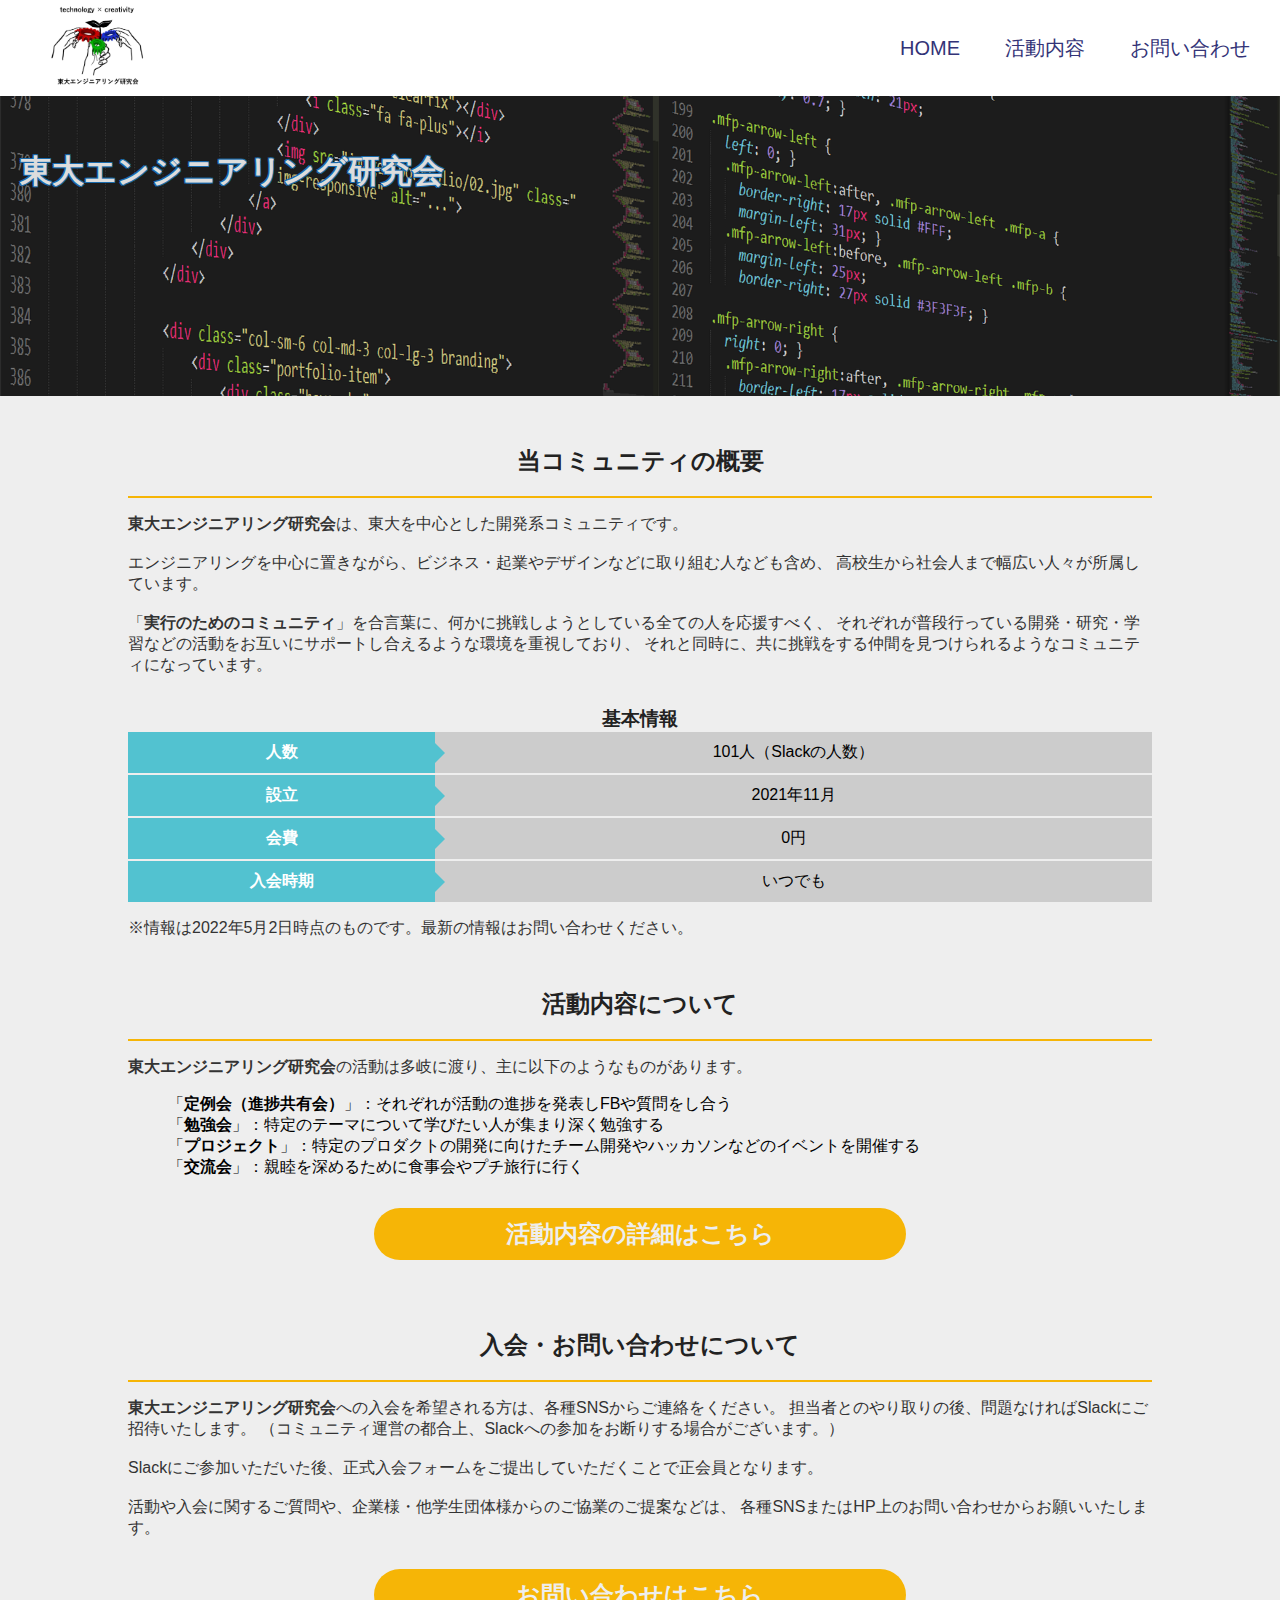
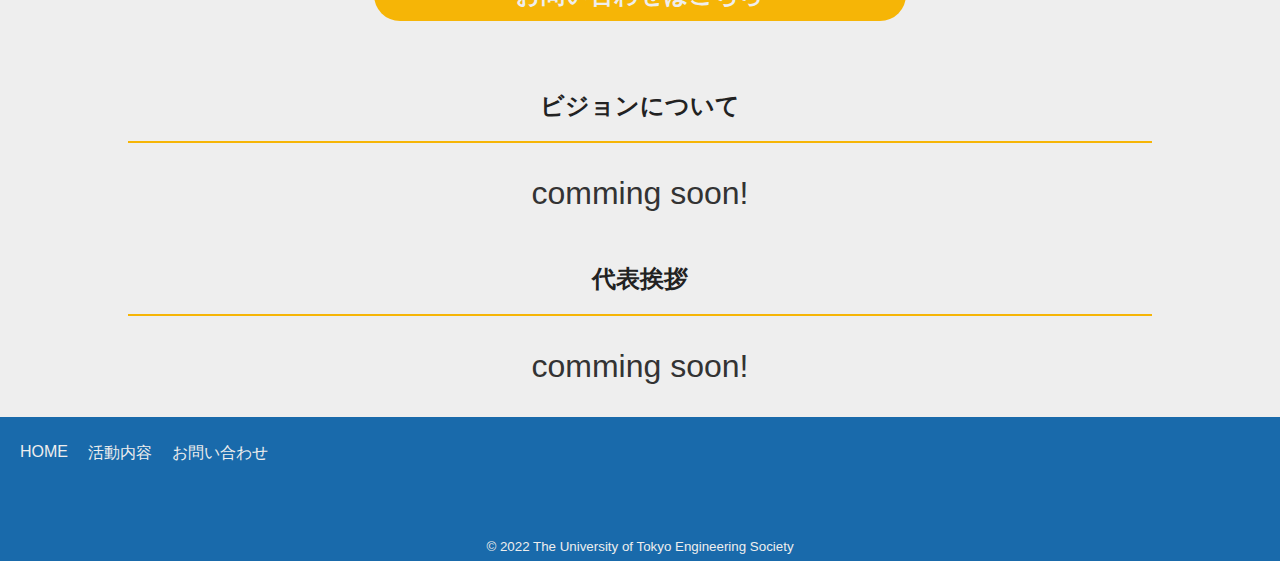
==== docs/index.html @ 3d432517 "ロゴを反映させ、footerからロゴを削除し、activityの文章を一部修正" ====
<!DOCTYPE html>
<html lang="ja">
<head>
  <meta charset="UTF-8">
  <meta http-equiv="X-UA-Compatible" content="IE=edge">
  <meta name="viewport" content="width=device-width, initial-scale=1.0">
  <title>東大エンジニアリング研究会</title>
  <link rel="stylesheet" href="./css/global.css">
  <link rel="stylesheet" href="./css/top.css">
</head>
<body>
  <header>
    <div class="hamburger_btn">
      <span></span>
      <span></span>
      <span></span>
    </div>
    <a href="./" class="logo_name">
      <img src="./images/logo.JPG" alt="Logo Image">
    </a>
    <nav>
      <ul class="nav_links">
        <li><a href="./">HOME</a></li>
        <li><a href="./activity/">活動内容</a></li>
        <li><a href="./contact/">お問い合わせ</a></li>
      </ul>
    </nav>
    <script src="./js/header.js"></script>
  </header>

  <main>
    <div id="top_image_name">
      <h1 id="community_name"><span>東大</span><span>エンジニアリング</span><span>研究会</span></h1>
      <img src="./images/top/titleBackCode.png" alt="top_image" id="top_image">
    </div>
    <div class="explain_block ">
      <h2 id="overview">当コミュニティの概要</h2>
      <p><b>東大エンジニアリング研究会</b>は、東大を中心とした開発系コミュニティです。<br>
        <br>
        エンジニアリングを中心に置きながら、ビジネス・起業やデザインなどに取り組む人なども含め、
        高校生から社会人まで幅広い人々が所属しています。<br>
        <br>
        「<b>実行のためのコミュニティ</b>」を合言葉に、何かに挑戦しようとしている全ての人を応援すべく、
        それぞれが普段行っている開発・研究・学習などの活動をお互いにサポートし合えるような環境を重視しており、
        それと同時に、共に挑戦をする仲間を見つけられるようなコミュニティになっています。
      </p>

      <h3 id="info"><b>基本情報</b></h3>
      <table id="info_table">
        <tr>
          <th>人数</th>
          <td>101人（Slackの人数）</td>
        </tr>
        <tr>
          <th>設立</th>
          <td>2021年11月</td>
        </tr>
        <tr>
          <th>会費</th>
          <td>0円</td>
        </tr>
        <tr>
          <th>入会時期</th>
          <td>いつでも</td>
        </tr>
      </table>
      <p>※情報は2022年5月2日時点のものです。最新の情報はお問い合わせください。</p>
    </div>

    <div class="explain_block ">
      <h2 id="activity">活動内容について</h2>
      <p><b>東大エンジニアリング研究会</b>の活動は多岐に渡り、主に以下のようなものがあります。
        <ul>
          <li>「<b>定例会（進捗共有会）</b>」：それぞれが活動の進捗を発表しFBや質問をし合う</li>
          <li>「<b>勉強会</b>」：特定のテーマについて学びたい人が集まり深く勉強する</li>
          <li>「<b>プロジェクト</b>」：特定のプロダクトの開発に向けたチーム開発やハッカソンなどのイベントを開催する</li>
          <li>「<b>交流会</b>」：親睦を深めるために食事会やプチ旅行に行く</li>
        </ul>
        <a href="./activity/" class="link_btn">活動内容の詳細はこちら</a>
      </p>
    </div>

    <div class="explain_block ">
      <h2 id="contact">入会・お問い合わせについて</h2>
      <p><b>東大エンジニアリング研究会</b>への入会を希望される方は、各種SNSからご連絡をください。
        担当者とのやり取りの後、問題なければSlackにご招待いたします。
        （コミュニティ運営の都合上、Slackへの参加をお断りする場合がございます。）<br>
        <br>
        Slackにご参加いただいた後、正式入会フォームをご提出していただくことで正会員となります。<br>
        <br>
        活動や入会に関するご質問や、企業様・他学生団体様からのご協業のご提案などは、
        各種SNSまたはHP上のお問い合わせからお願いいたします。
        
        <a href="./contact/" class="link_btn">お問い合わせはこちら</a>
      </p>
    </div>

    <div class="explain_block ">
      <h2 id="vision">ビジョンについて</h2>
      <p class="comming_soon">
        comming soon!
      </p>
    </div>

    <div class="explain_block ">
      <h2 id="greet">代表挨拶</h2>
      <p class="comming_soon">
        comming soon!
      </p>
    </div>
  </main>

  <footer class="main_color">
    <div class="footer_link_logo">
      <ul class="footer_nav">
        <li><a href="./">HOME</a></li>
        <li><a href="./activity/">活動内容</a></li>
        <li><a href="./contact/">お問い合わせ</a></li>
      </ul>
      <!-- <a href="./" class="footer_logo_name">
        <img src="./images/logo.JPG" alt="Logo Image">
      </a> -->
    </div>
    <p class="copyright"><small>© 2022 The University of Tokyo Engineering Society</small></p>
  </footer>
</body>
</html>
---- docs/css/global.css ----
/* 全体共通 */
body {
  margin: 0;
  padding: 0;
  background: #eee;
  font-family: "メイリオ", Meiryo, "Hiragino Kaku Gothic Pro", "ヒラギノ角ゴ Pro W3", Hiragino Sans, "Noto Sans JP", sans-serif;
}

h1 {
  color: #222;
}

h2 {
  color: #222;
}

h3 {
  color: #222;
}

p {
  color: #333;
}

b {
  font-weight: bold;
}

.main_color {
  background-color: #196aab; /* 東大の青 */
}

.accent_color {
  background-color: #f6b506; /* 東大の黄色 */
}

/* font-sizeは後日考える */


/* header */
/* スマホ用 & 共通用 */
header {
  background-color: #fff;
  height: 64px;
  box-shadow: 0px 10px 10px 0px rgba(100,100,100,0.1);
  display: flex;
  position: relative;
}

.hamburger_btn {
  width: 70px;
  height: 64px;
  cursor: pointer;
  padding: 0;
  position: fixed;
}

.hamburger_btn:hover {
  background-color: #ddd;
}

.hamburger_btn span {
  position: absolute;
  display: block;
  left: 20px;
  width: 30px;
  height: 2px;
  background-color: #333;
  border-radius: 4px;
}

.hamburger_btn span:nth-child(1) {
  top: 20px;
}

.hamburger_btn span:nth-child(2) {
  top: 32px;
}

.hamburger_btn span:nth-child(3) {
  top: 44px;
}

.logo_name {
  display: block;
  height: inherit;
}

.logo_name img{
  position: absolute;
  left: 50%;
  transform: translate(-50%, 0);
  width: auto;
  height: inherit;
}

nav ul li :hover{
  color: #99f;
}
nav ul li a {
  color: inherit;
  text-decoration: none;
  display: block;
}

nav ul li {
  text-align: center;
  display: block;
  border-bottom: #222 solid 1px;
  margin: 10px;
  padding: 10px;
  width: 80%;
}

nav ul {
  position: absolute;
  transform: translateY(-120%);
  right: 0;
  top: 64px;
  height: calc(100vh - 64px);
  background-color: #fff;
  display: flex;
  flex-direction: column;
  align-items: center;
  width: 100%;
  margin: 0;
}

.nav_active {
  transform: translateY(0%);
  transition: all 0.5s;
  z-index: 1;
  position: fixed;
}

li {
  list-style: none;
}


@media screen and (min-width: 600px) {
  header {
    display: flex;
    height: 96px;
    position: initial;
  }
  .hamburger_btn {
    display: none;
  }
  .logo_name img{
    position: initial;
    margin-left: 50px;
    left: initial;
    transform: initial;
  }
  nav {
    display: initial;
    margin: auto 0 auto auto;
  }
  nav ul {
    position: initial;
    right: initial;
    height: initial;
    background-color: initial;
    flex-direction: initial;
    justify-content: space-between;
    width: 350px;
    top: initial;
    transform: translateY(0%);

    margin: auto 30px;
    padding: 0;
    color: #337;
    font-size: 20px;
  }
  nav ul li {
    padding: 0;
    border: none;
    width:fit-content;
    margin: 0;
  }
  nav ul li a {
    width: 100%;
  }
}



/* footer */
/* スマホ用 & 共通用 */
footer {
  color: #eee;
  height: 144px;
}

.footer_link_logo {
  display: flex;
  height: calc(144px - 40px);
}

.footer_nav {
  /* display: flex; */
  padding: 0;
  padding-left: 10px;
}

.footer_nav li {
  margin: 10px;
  padding: 0;
}

.footer_nav li a {
  color: inherit;
  text-decoration: none;
  display: block;
}

.footer_nav li a:hover {
  color: #f6b506;
}

.footer_logo_name {
  margin-right: 50px;
  margin-left: auto;
  display: block;
  height: inherit;
}

.footer_logo_name img{
  height: inherit;
}

.copyright {
  text-align: center;
  color: #eee;
}


@media screen and (min-width: 600px) {
  .footer_nav {
    display: flex;
  }
}
---- docs/css/top.css ----
#top_image_name {
  position: relative;
  height: min-content;
  line-height: 0;
}

#top_image {
  width: 100%;
  max-height: 300px;
  object-fit: cover;
}

#community_name {
  position: absolute;
  color: #ddd;
  margin-top: 50px;
  margin-left: 20px;
  text-shadow:1px 1px 0 #196aab,-1px 1px 0 #196aab,1px -1px 0 #196aab,-1px -1px 0 #196aab;
  line-height: 50px;
  height: 150px;
}

#community_name span {
  white-space: nowrap;
}

.explain_block {
  width: 80%;
  margin: auto;
}

h2 {
  display: block;
  color: #222;
  border-bottom: #f6b506 2px solid;
  width: 100%;
  margin: auto;
  margin-top: 30px;
  height: 70px;
  line-height: 70px;
  text-align: center;
  justify-content: center;
}

#info {
  text-align: center;
  margin: 0;
  margin-top: 30px;
}

#info_table {
  width: 100%;
  border-collapse: collapse;
}

#info_table tr{
  border-bottom: solid 2px #eee;
}

#info_table tr:last-child{
  border-bottom: none;
}

#info_table th{
  position: relative;
  text-align: left;
  width: 30%;
  background-color: #52c2d0;
  color: white;
  text-align: center;
  padding: 10px 0;
}

#info_table th:after{
  display: block;
  content: "";
  width: 0px;
  height: 0px;
  position: absolute;
  top:calc(50% - 10px);
  right:-10px;
  border-left: 10px solid #52c2d0;
  border-top: 10px solid transparent;
  border-bottom: 10px solid transparent;
}

#info_table td{
  text-align: left;
  width: 70%;
  text-align: center;
  background-color: #ccc;
  padding: 10px 0;
}

.link_btn {
  text-decoration: none;
  display: block;
  background-color: #f6b506;
  color: #eee;
  border: none;
  border-radius: 100vh;
  text-align: center;
  padding: 10px;
  margin: auto;
  margin-top: 30px;
  margin-bottom: 50px;
  font-weight: bold;
  font-size: 24px;
  width: 80%;
}

.link_btn:hover {
  background-color: #fd3;
}

.comming_soon {
  font-size: 32px;
  text-align: center;
}

@media screen and (min-width: 600px) {
  .link_btn{
    width: 50%;
  }
}
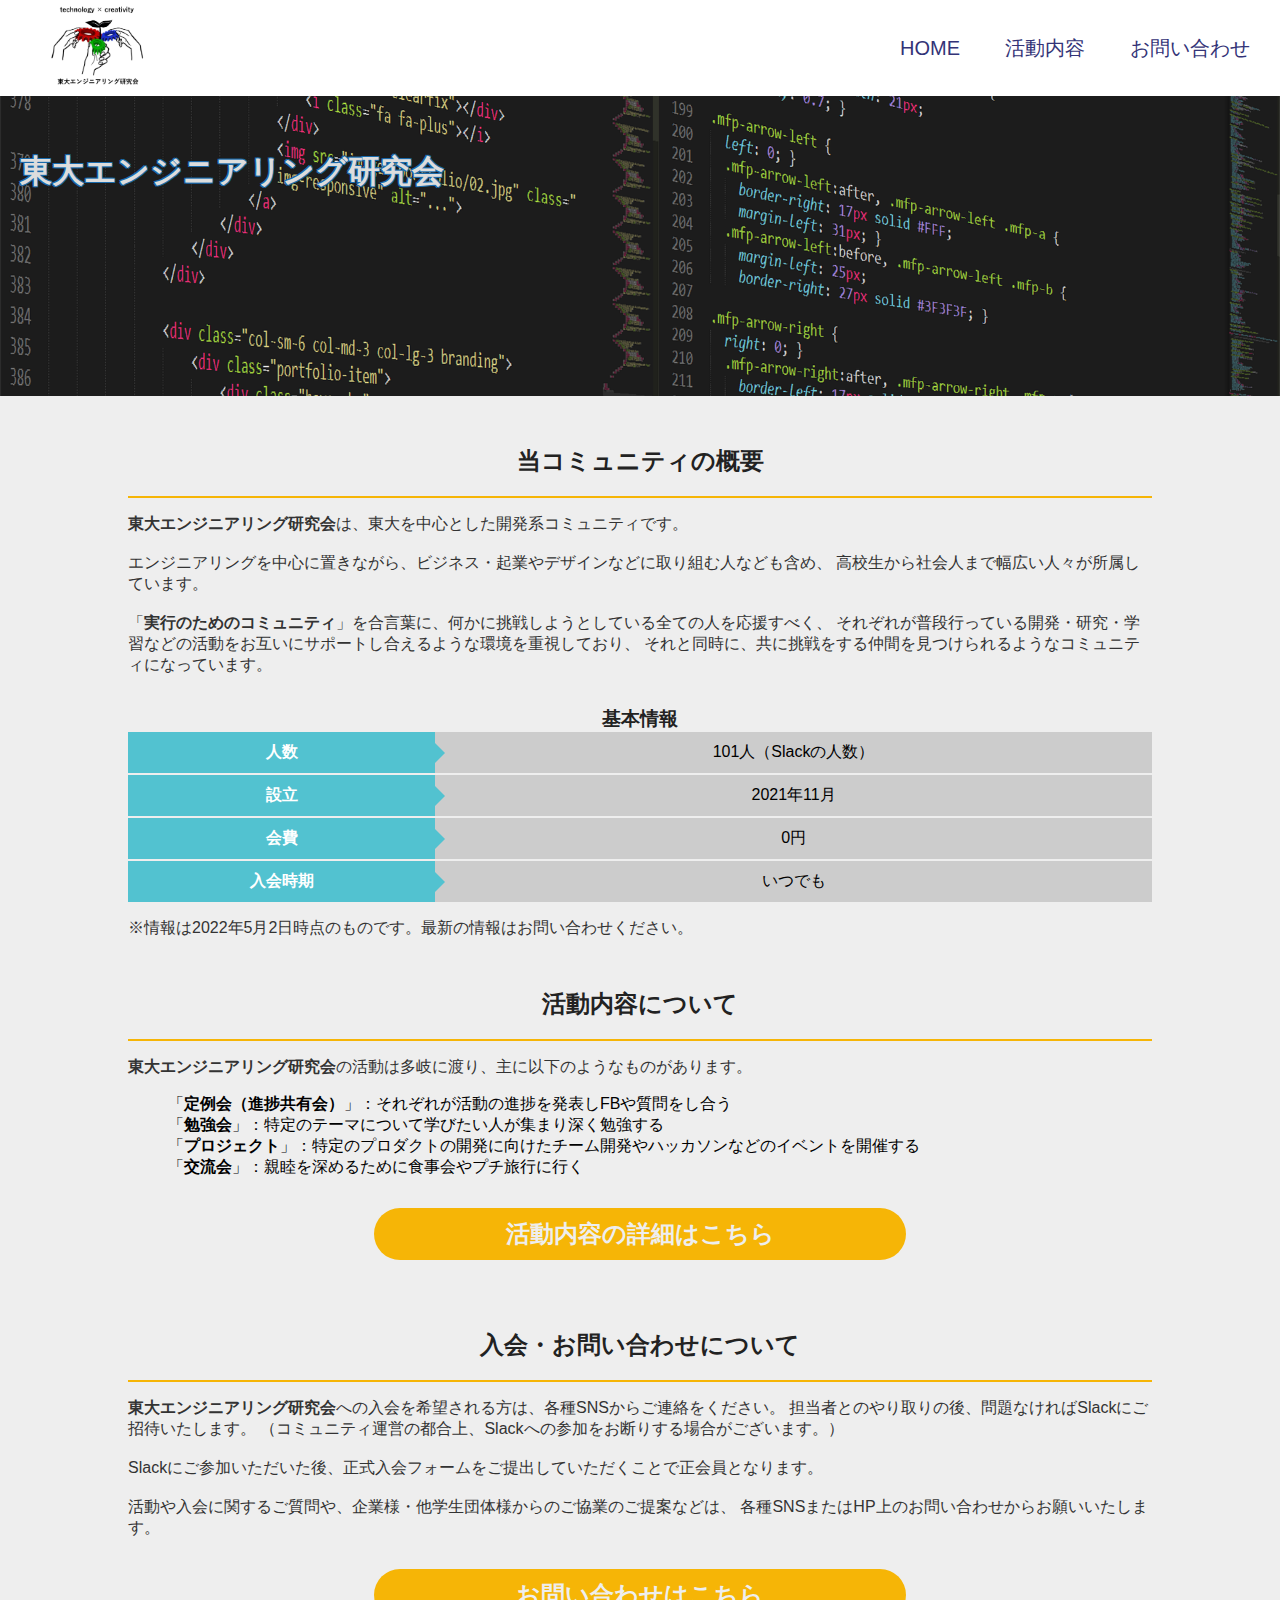
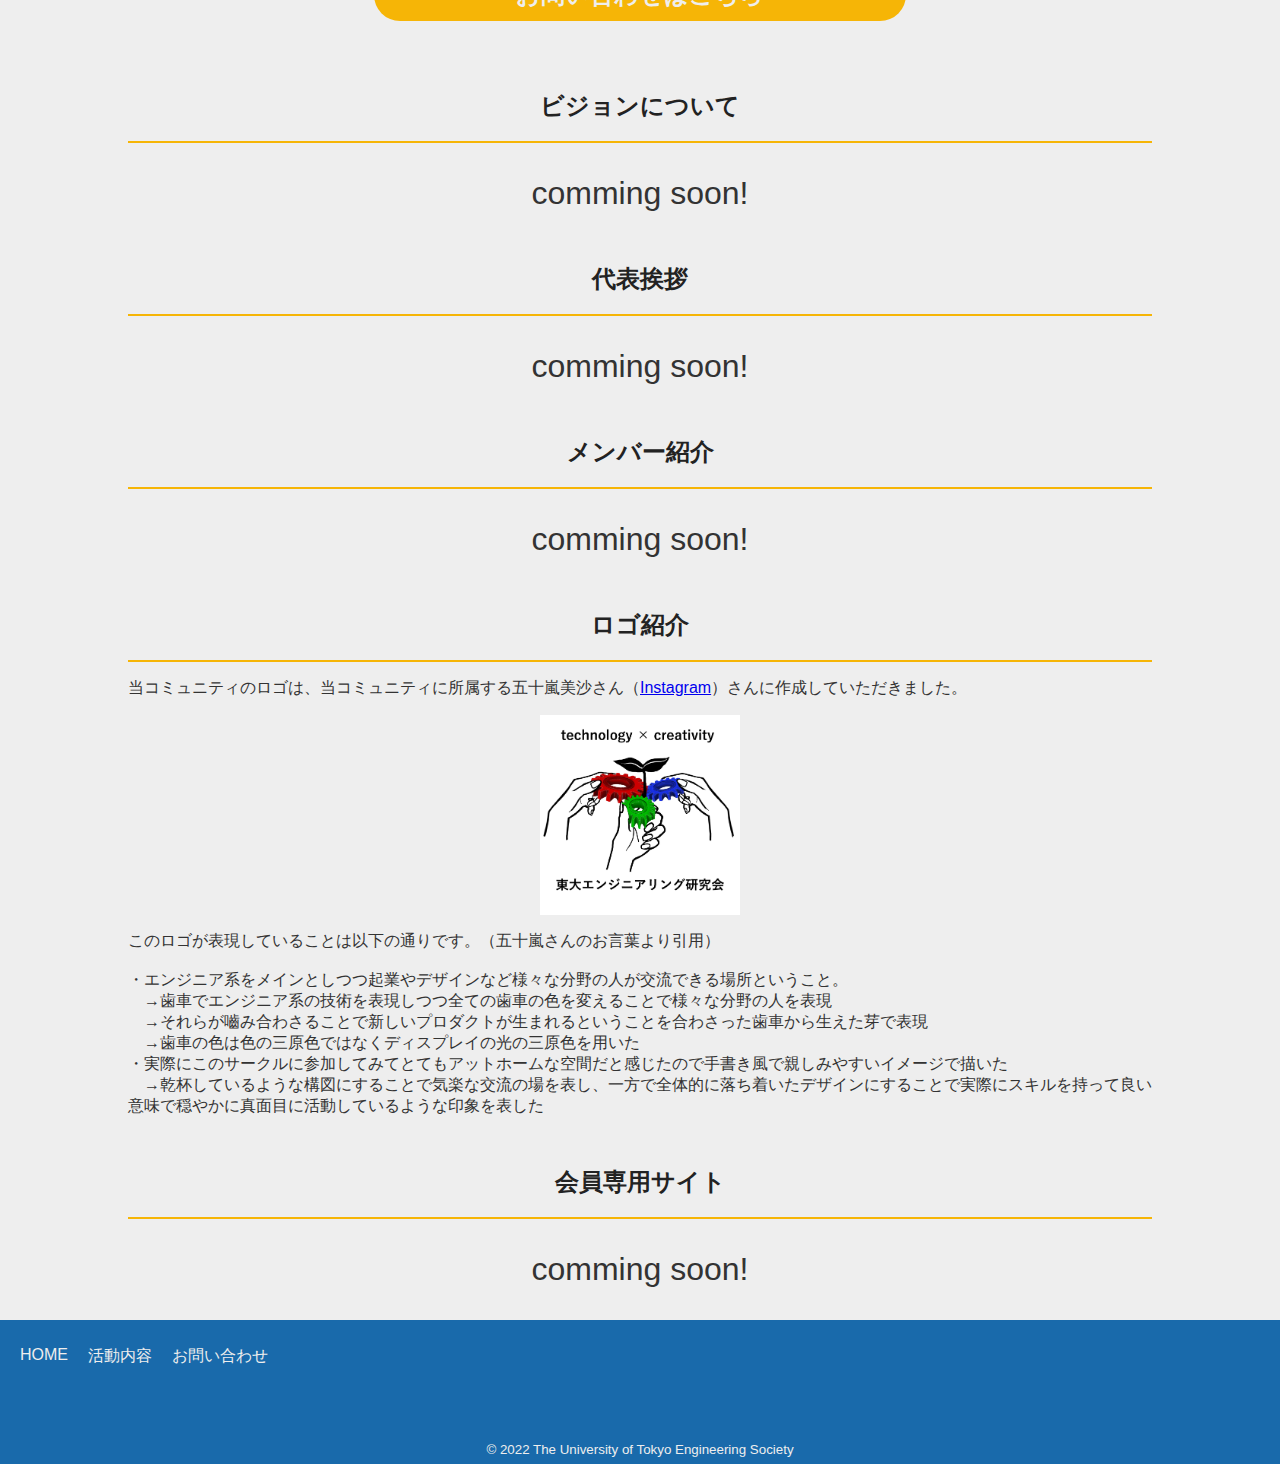
==== commit eb941a37: "ロゴ紹介を作成し、メンバー紹介と会員専用ぺージの型を作った" ====
--- a/docs/index.html
+++ b/docs/index.html
@@ -108,6 +108,39 @@
         comming soon!
       </p>
     </div>
+
+    <div class="explain_block ">
+      <h2 id="member">メンバー紹介</h2>
+      <p class="comming_soon">
+        comming soon!
+      </p>
+    </div>
+
+    <div class="explain_block ">
+      <h2 id="introduce_logo">ロゴ紹介</h2>
+      <p>
+        当コミュニティのロゴは、当コミュニティに所属する五十嵐美沙さん（<a href="https://www.instagram.com/art_misa.10250417/">Instagram</a>）さんに作成していただきました。</p>
+
+        <img src="./images/top/logo.JPG" alt="ロゴ" id="logo_introduce_img">
+
+        <p>このロゴが表現していることは以下の通りです。（五十嵐さんのお言葉より引用）<br>
+        <br>
+        ・エンジニア系をメインとしつつ起業やデザインなど様々な分野の人が交流できる場所ということ。<br>
+        　→歯車でエンジニア系の技術を表現しつつ全ての歯車の色を変えることで様々な分野の人を表現<br>
+        　→それらが嚙み合わさることで新しいプロダクトが生まれるということを合わさった歯車から生えた芽で表現<br>
+        　→歯車の色は色の三原色ではなくディスプレイの光の三原色を用いた<br>
+        ・実際にこのサークルに参加してみてとてもアットホームな空間だと感じたので手書き風で親しみやすいイメージで描いた<br>
+        　→乾杯しているような構図にすることで気楽な交流の場を表し、一方で全体的に落ち着いたデザインにすることで実際にスキルを持って良い意味で穏やかに真面目に活動しているような印象を表した
+
+      </p>
+    </div>
+
+    <div class="explain_block ">
+      <h2 id="only_member">会員専用サイト</h2>
+      <p class="comming_soon">
+        comming soon!
+      </p>
+    </div>
   </main>
 
   <footer class="main_color">
--- a/docs/css/top.css
+++ b/docs/css/top.css
@@ -118,6 +118,12 @@
   text-align: center;
 }
 
+#logo_introduce_img {
+  width: 200px;
+  display: block;
+  margin: auto;
+}
+
 @media screen and (min-width: 600px) {
   .link_btn{
     width: 50%;
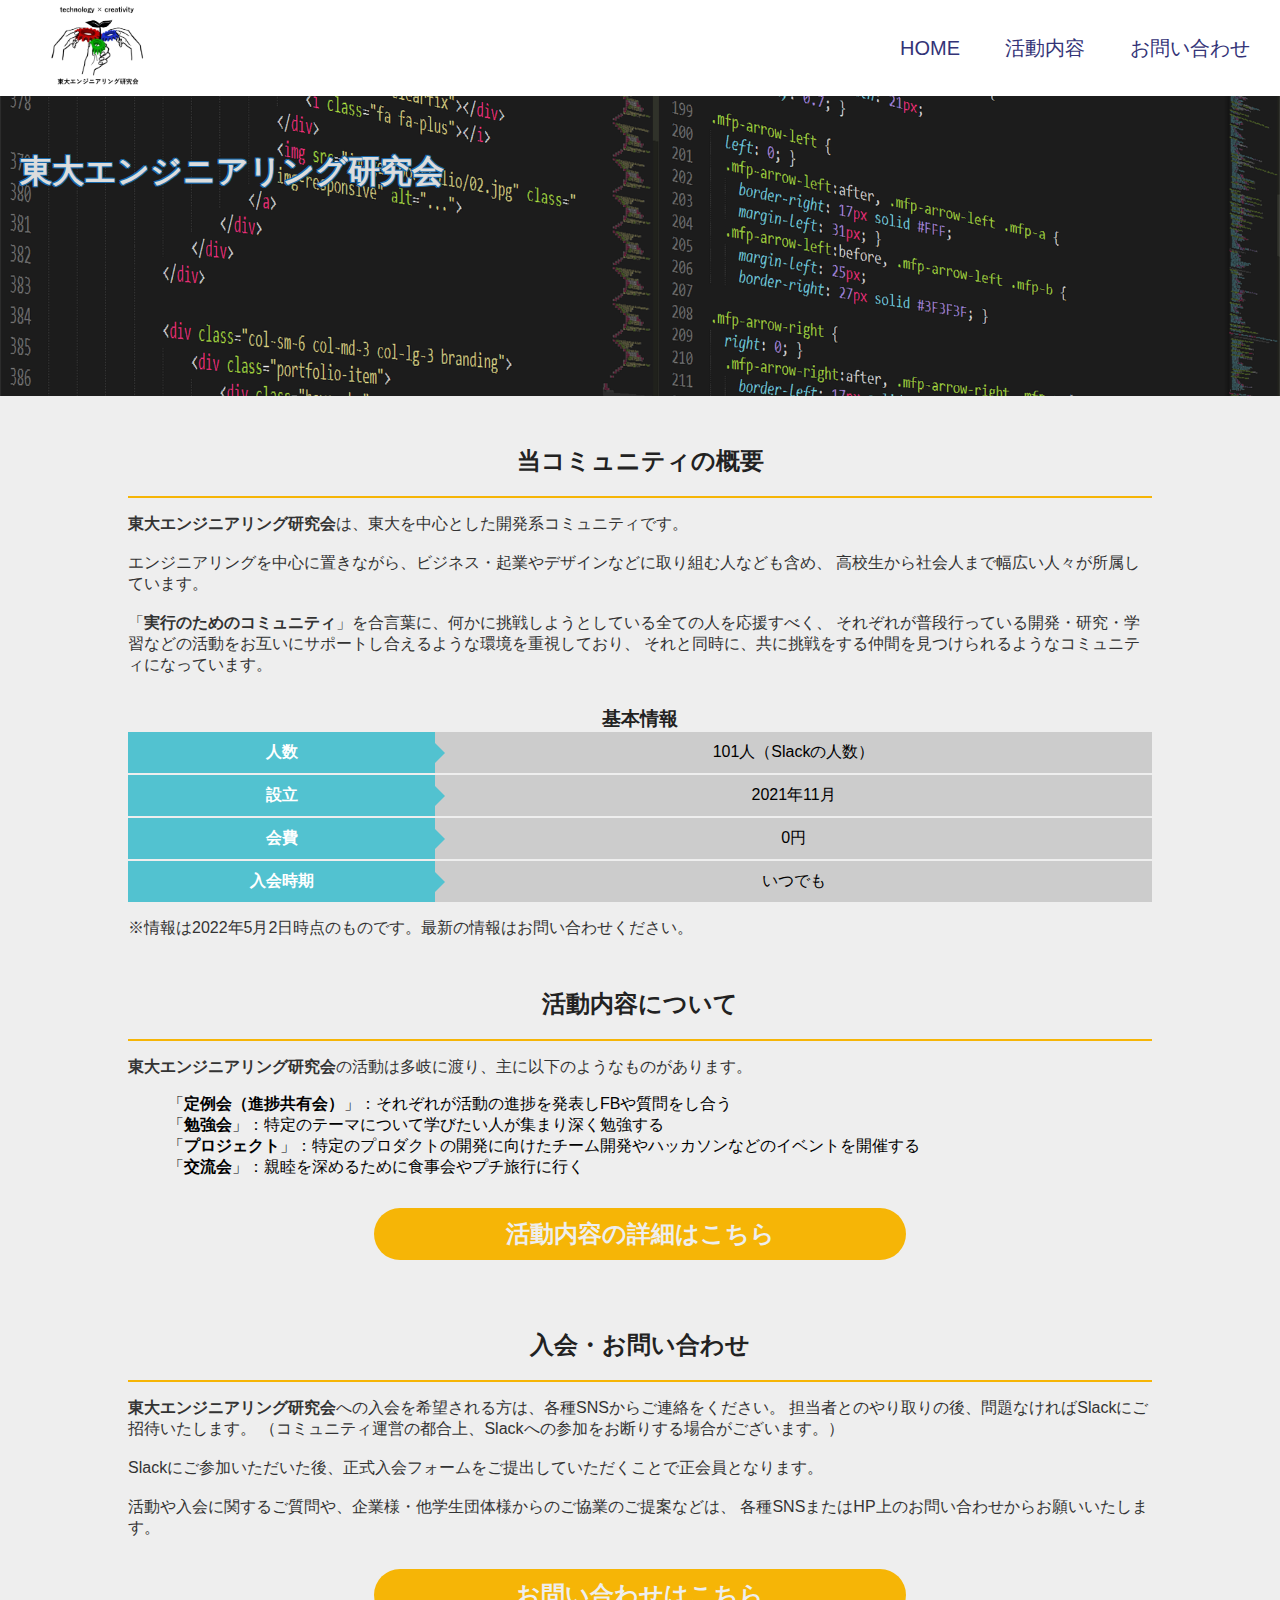
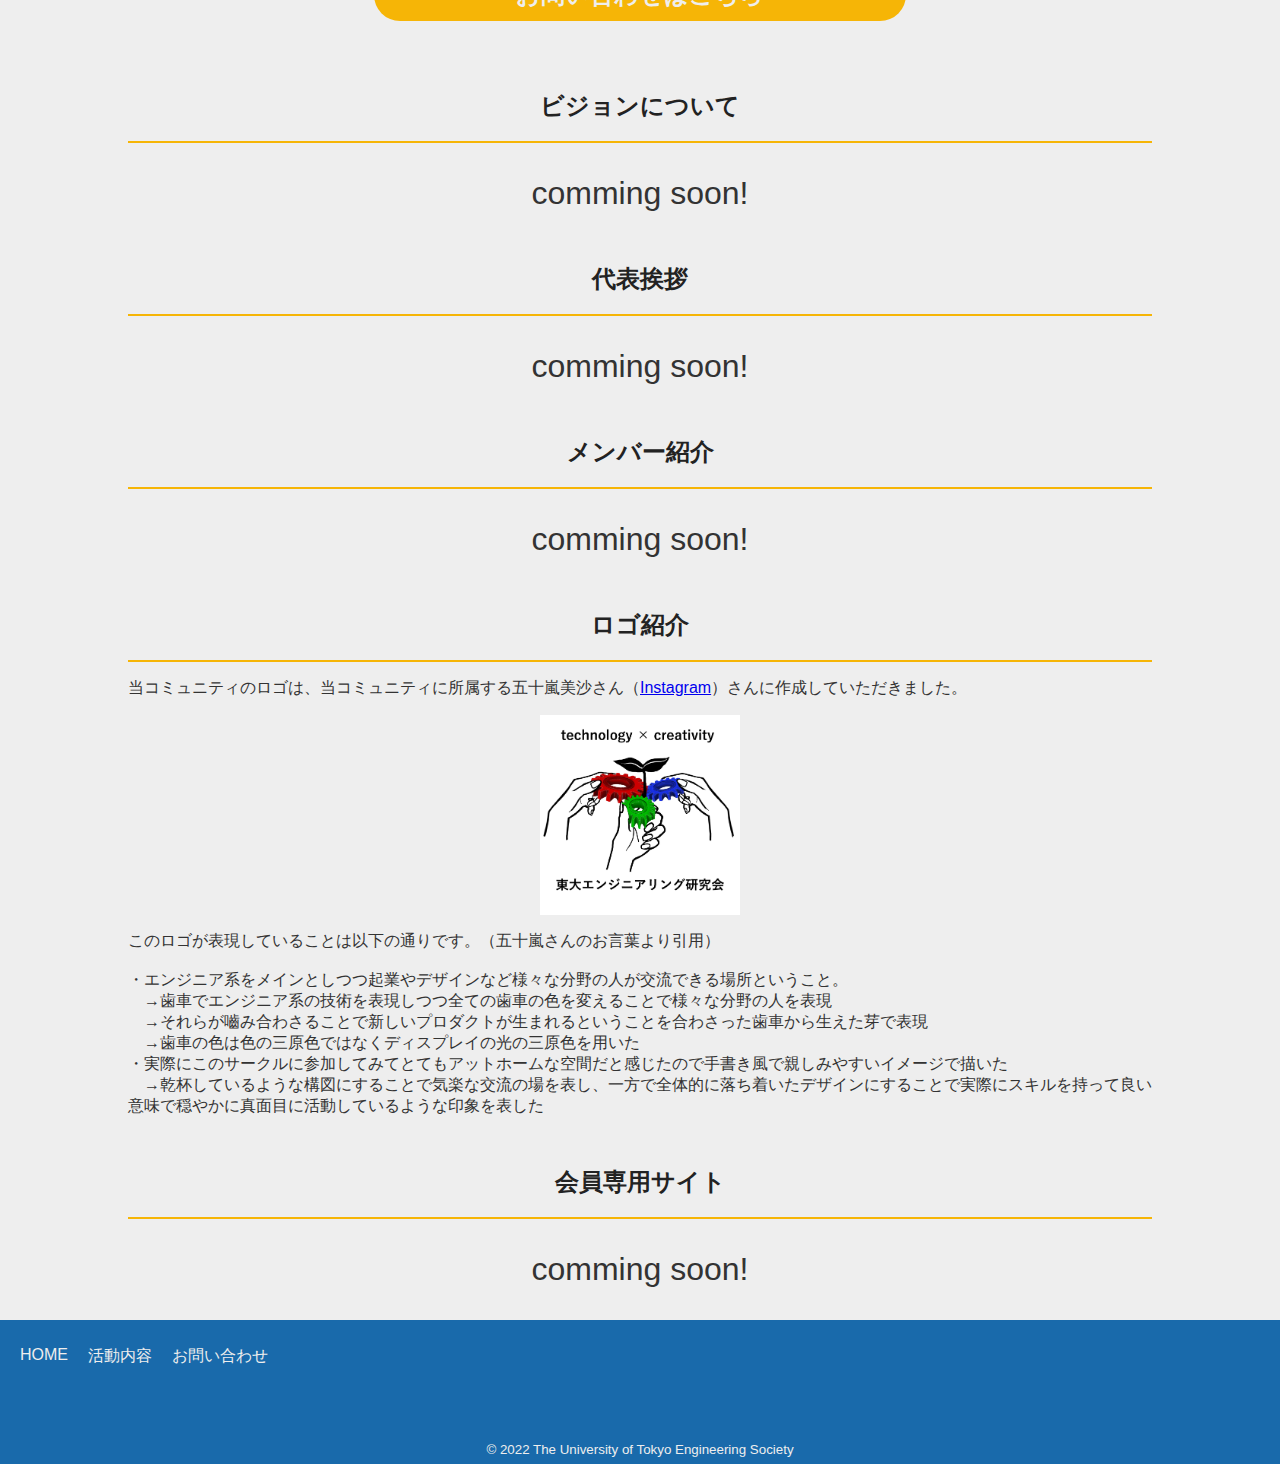
==== commit 9625f8ff: "bugfix" ====
--- a/docs/index.html
+++ b/docs/index.html
@@ -30,7 +30,8 @@
 
   <main>
     <div id="top_image_name">
-      <h1 id="community_name"><span>東大</span><span>エンジニアリング</span><span>研究会</span></h1>
+      <!-- safariで改行されなかったので、エンジニアリングの部分のspanタグを削除 -->
+      <h1 id="community_name"><span>東大</span>エンジニアリング<span>研究会</span></h1>
       <img src="./images/top/titleBackCode.png" alt="top_image" id="top_image">
     </div>
     <div class="explain_block ">
@@ -81,7 +82,8 @@
     </div>
 
     <div class="explain_block ">
-      <h2 id="contact">入会・お問い合わせについて</h2>
+      <!-- 小さい画面だと改行されてしまうので、h2タグの内部を短くした -->
+      <h2 id="contact">入会・お問い合わせ</h2>
       <p><b>東大エンジニアリング研究会</b>への入会を希望される方は、各種SNSからご連絡をください。
         担当者とのやり取りの後、問題なければSlackにご招待いたします。
         （コミュニティ運営の都合上、Slackへの参加をお断りする場合がございます。）<br>
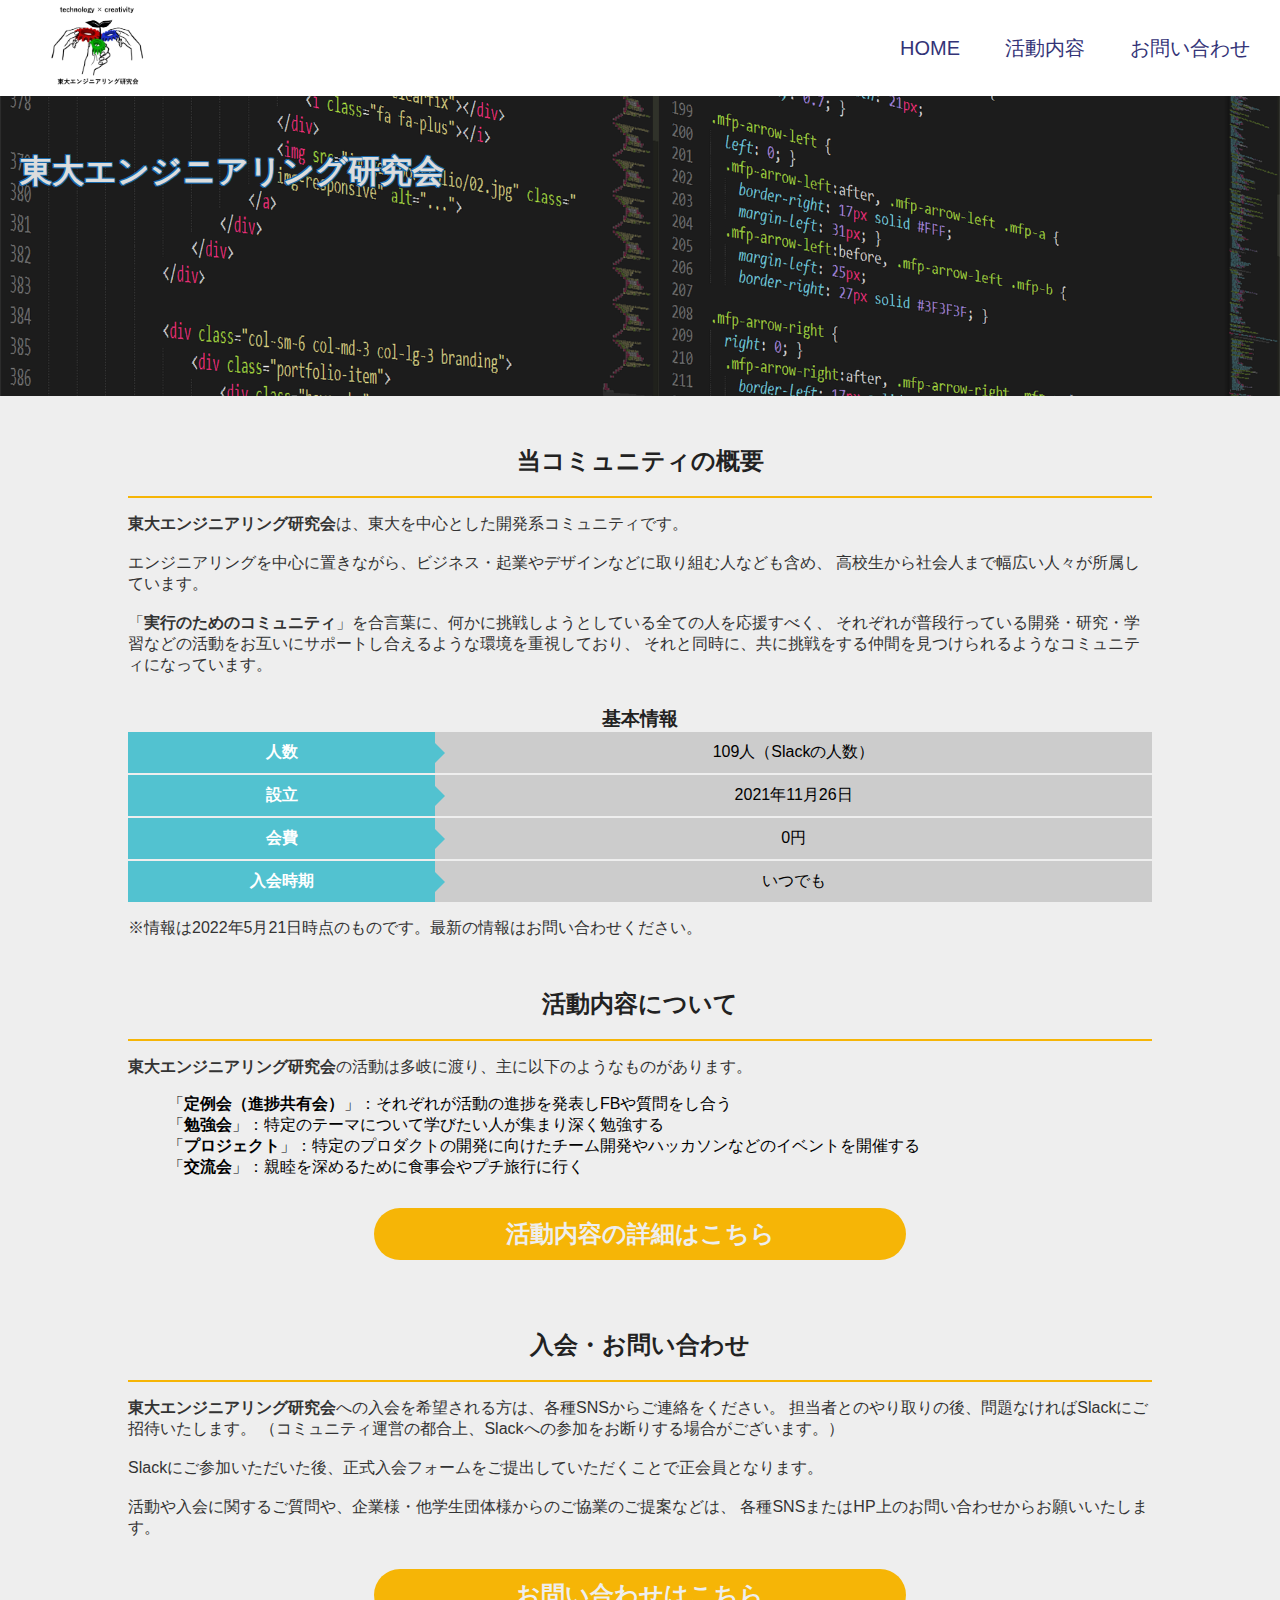
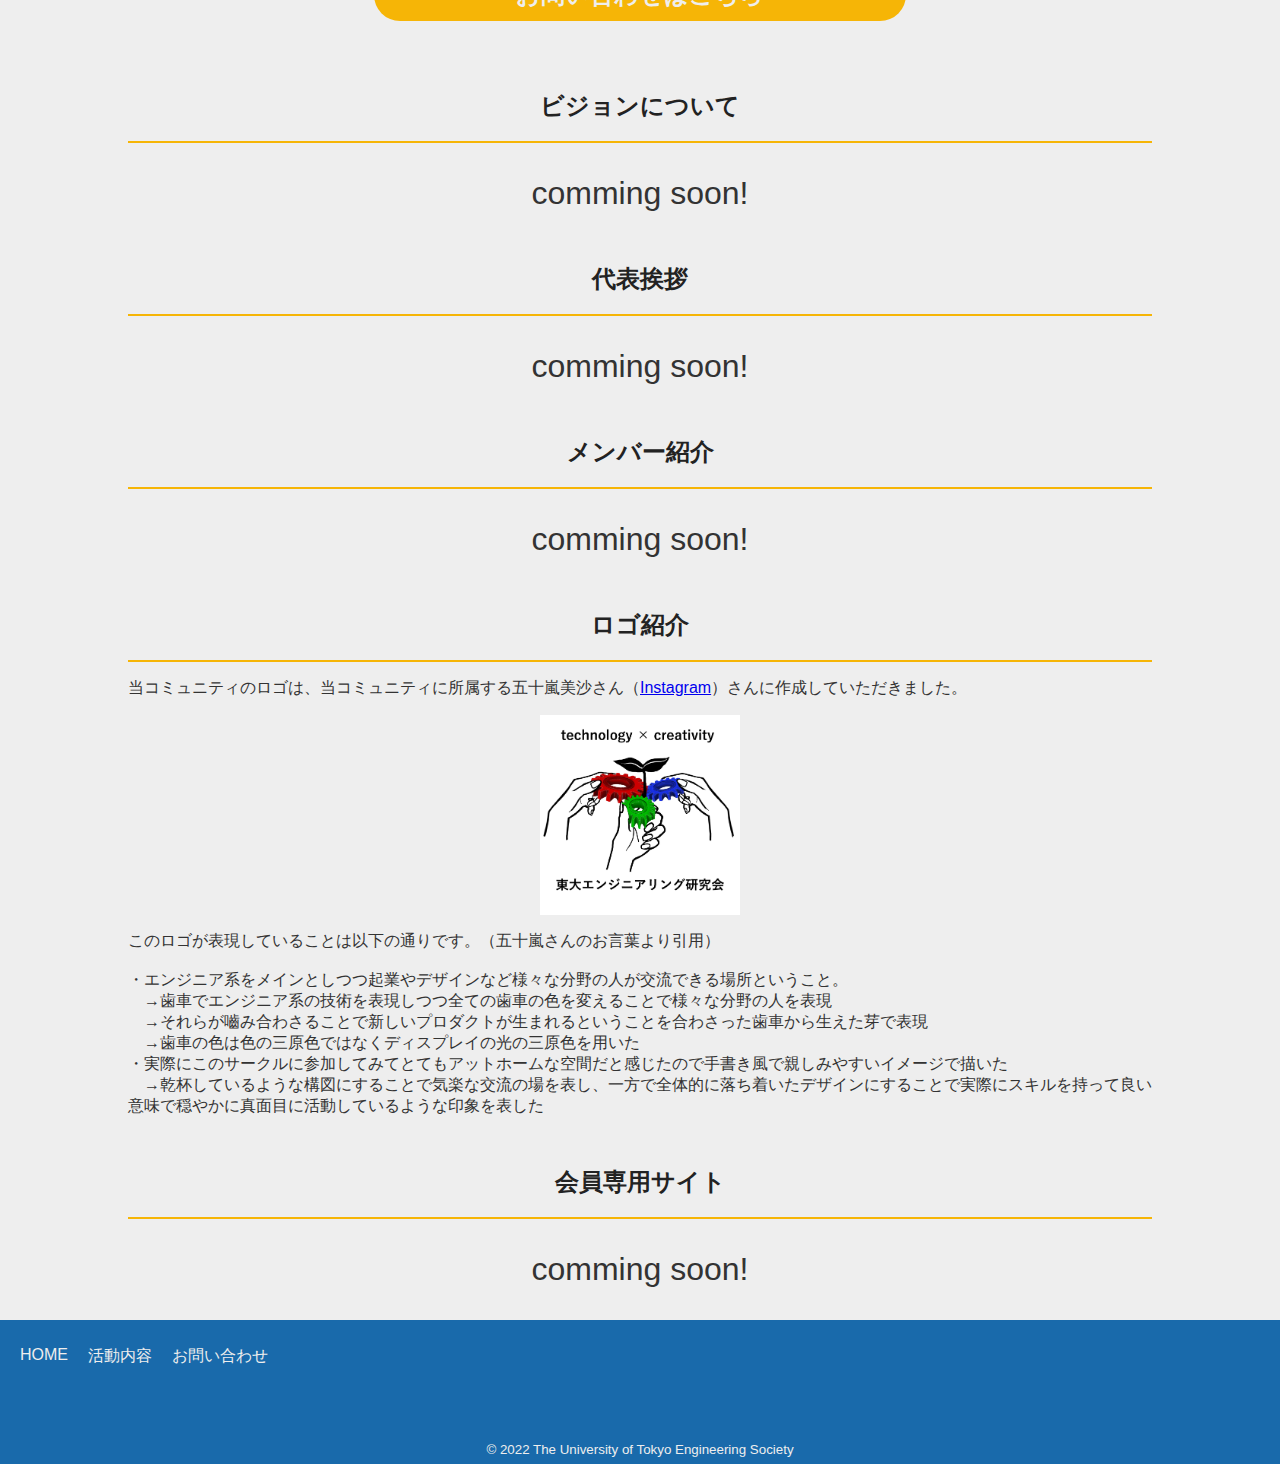
==== commit 162605f8: "基本情報 更新" ====
--- a/docs/index.html
+++ b/docs/index.html
@@ -50,11 +50,11 @@
       <table id="info_table">
         <tr>
           <th>人数</th>
-          <td>101人（Slackの人数）</td>
+          <td>109人（Slackの人数）</td>
         </tr>
         <tr>
           <th>設立</th>
-          <td>2021年11月</td>
+          <td>2021年11月26日</td>
         </tr>
         <tr>
           <th>会費</th>
@@ -65,7 +65,7 @@
           <td>いつでも</td>
         </tr>
       </table>
-      <p>※情報は2022年5月2日時点のものです。最新の情報はお問い合わせください。</p>
+      <p>※情報は2022年5月21日時点のものです。最新の情報はお問い合わせください。</p>
     </div>
 
     <div class="explain_block ">
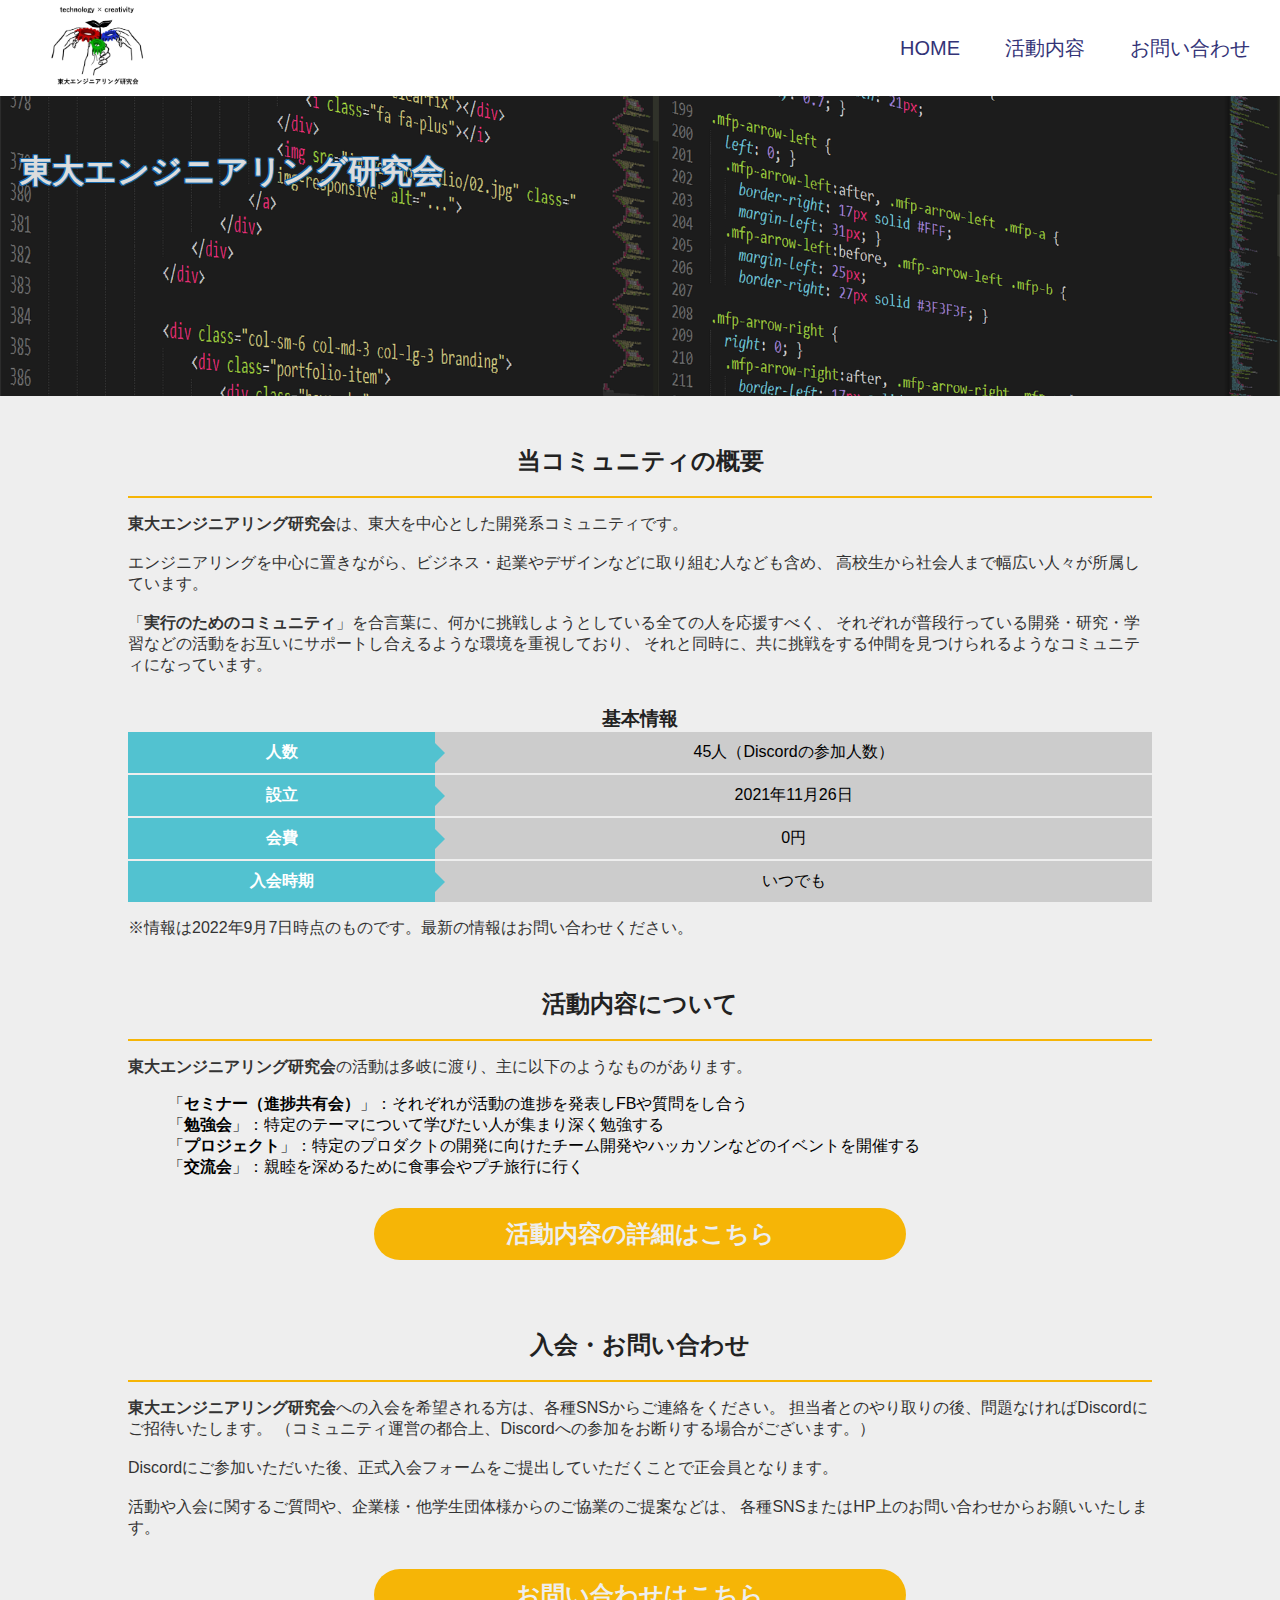
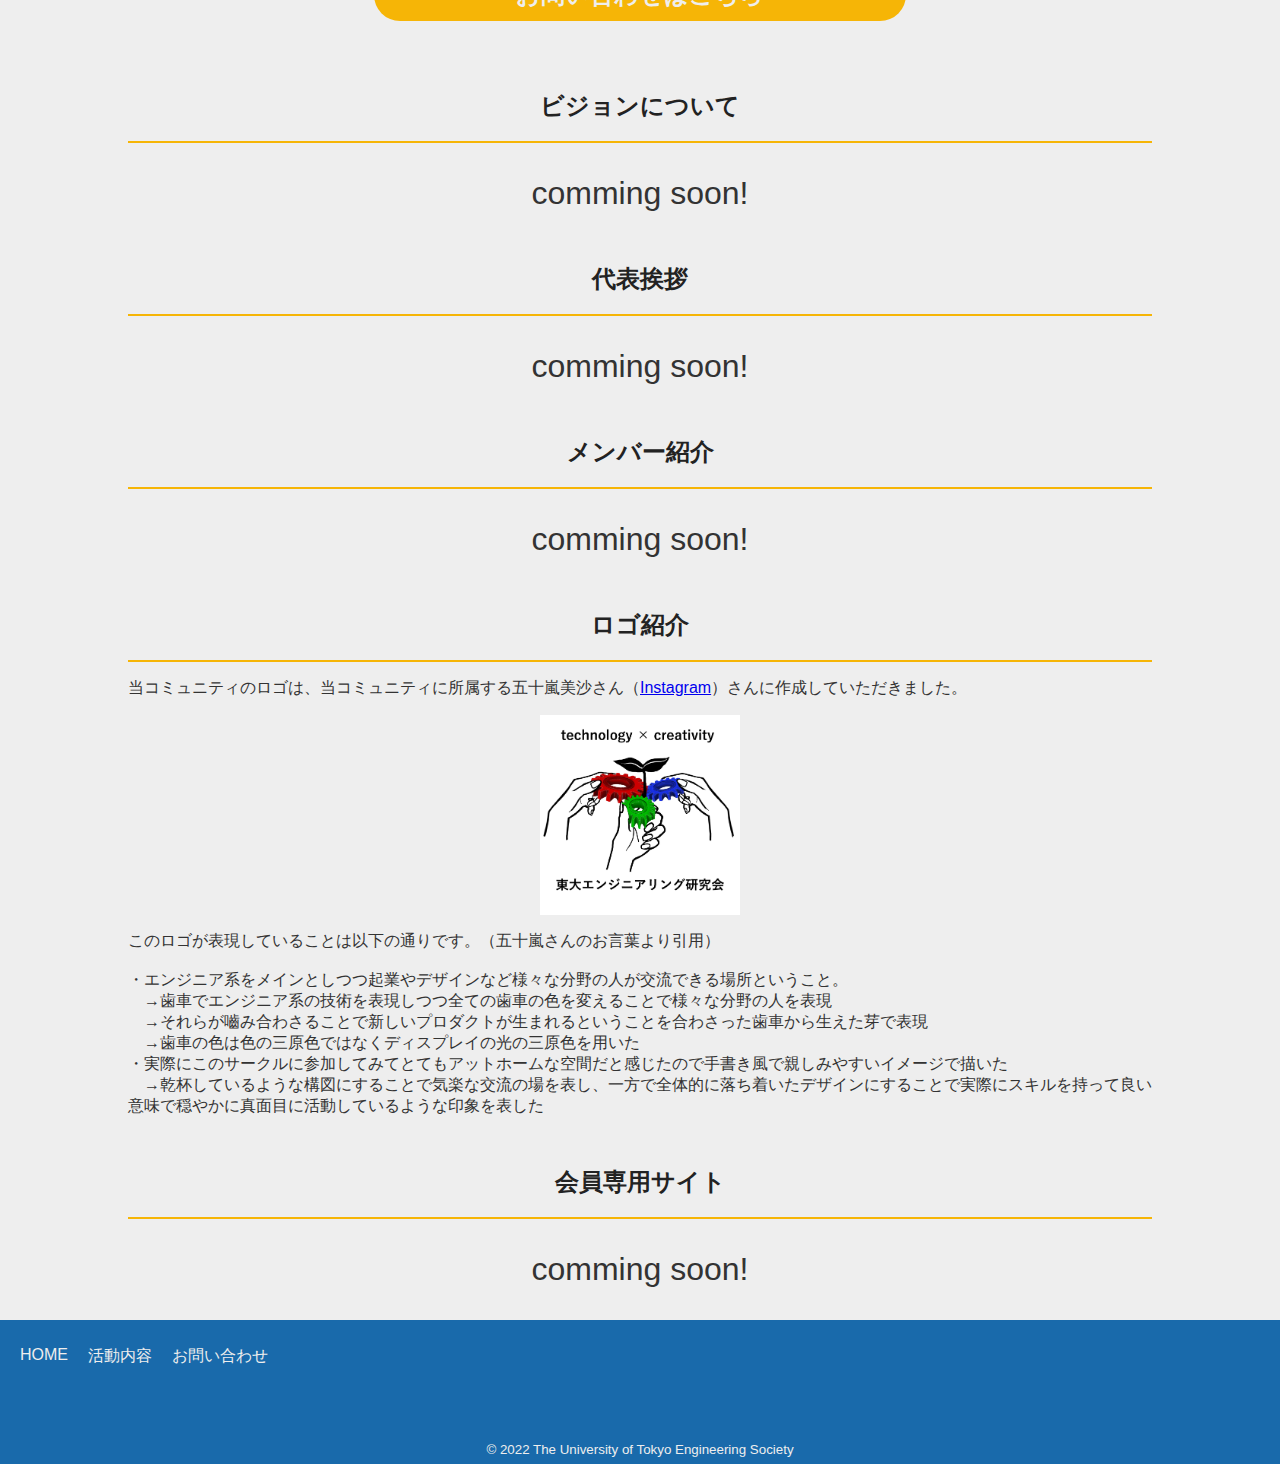
==== commit 16ed8cb6: "定例会をセミナーに変更" ====
--- a/docs/index.html
+++ b/docs/index.html
@@ -4,7 +4,9 @@
   <meta charset="UTF-8">
   <meta http-equiv="X-UA-Compatible" content="IE=edge">
   <meta name="viewport" content="width=device-width, initial-scale=1.0">
-  <title>東大エンジニアリング研究会</title>
+  <link rel="shortcut icon" href="./images/favicon.ico" type="image/x-icon">
+  <meta name="description" content="東大エンジニアリング研究会は東京大学発の開発系コミュニティです。高校生から社会人まで、エンジニア系を中心にデザインや起業など様々な活動をする幅広い人達が集まっています。それぞれの活動を共有して刺激し合い、高め合うコミュニティになっています。">
+  <title>東大エンジニアリング研究会 | 東京大学発の開発系コミュニティ</title>
   <link rel="stylesheet" href="./css/global.css">
   <link rel="stylesheet" href="./css/top.css">
 </head>
@@ -50,7 +52,7 @@
       <table id="info_table">
         <tr>
           <th>人数</th>
-          <td>109人（Slackの人数）</td>
+          <td>45人（Discordの参加人数）</td>
         </tr>
         <tr>
           <th>設立</th>
@@ -65,14 +67,14 @@
           <td>いつでも</td>
         </tr>
       </table>
-      <p>※情報は2022年5月21日時点のものです。最新の情報はお問い合わせください。</p>
+      <p>※情報は2022年9月7日時点のものです。最新の情報はお問い合わせください。</p>
     </div>
 
     <div class="explain_block ">
       <h2 id="activity">活動内容について</h2>
       <p><b>東大エンジニアリング研究会</b>の活動は多岐に渡り、主に以下のようなものがあります。
         <ul>
-          <li>「<b>定例会（進捗共有会）</b>」：それぞれが活動の進捗を発表しFBや質問をし合う</li>
+          <li>「<b>セミナー（進捗共有会）</b>」：それぞれが活動の進捗を発表しFBや質問をし合う</li>
           <li>「<b>勉強会</b>」：特定のテーマについて学びたい人が集まり深く勉強する</li>
           <li>「<b>プロジェクト</b>」：特定のプロダクトの開発に向けたチーム開発やハッカソンなどのイベントを開催する</li>
           <li>「<b>交流会</b>」：親睦を深めるために食事会やプチ旅行に行く</li>
@@ -85,10 +87,10 @@
       <!-- 小さい画面だと改行されてしまうので、h2タグの内部を短くした -->
       <h2 id="contact">入会・お問い合わせ</h2>
       <p><b>東大エンジニアリング研究会</b>への入会を希望される方は、各種SNSからご連絡をください。
-        担当者とのやり取りの後、問題なければSlackにご招待いたします。
-        （コミュニティ運営の都合上、Slackへの参加をお断りする場合がございます。）<br>
+        担当者とのやり取りの後、問題なければDiscordにご招待いたします。
+        （コミュニティ運営の都合上、Discordへの参加をお断りする場合がございます。）<br>
         <br>
-        Slackにご参加いただいた後、正式入会フォームをご提出していただくことで正会員となります。<br>
+        Discordにご参加いただいた後、正式入会フォームをご提出していただくことで正会員となります。<br>
         <br>
         活動や入会に関するご質問や、企業様・他学生団体様からのご協業のご提案などは、
         各種SNSまたはHP上のお問い合わせからお願いいたします。
